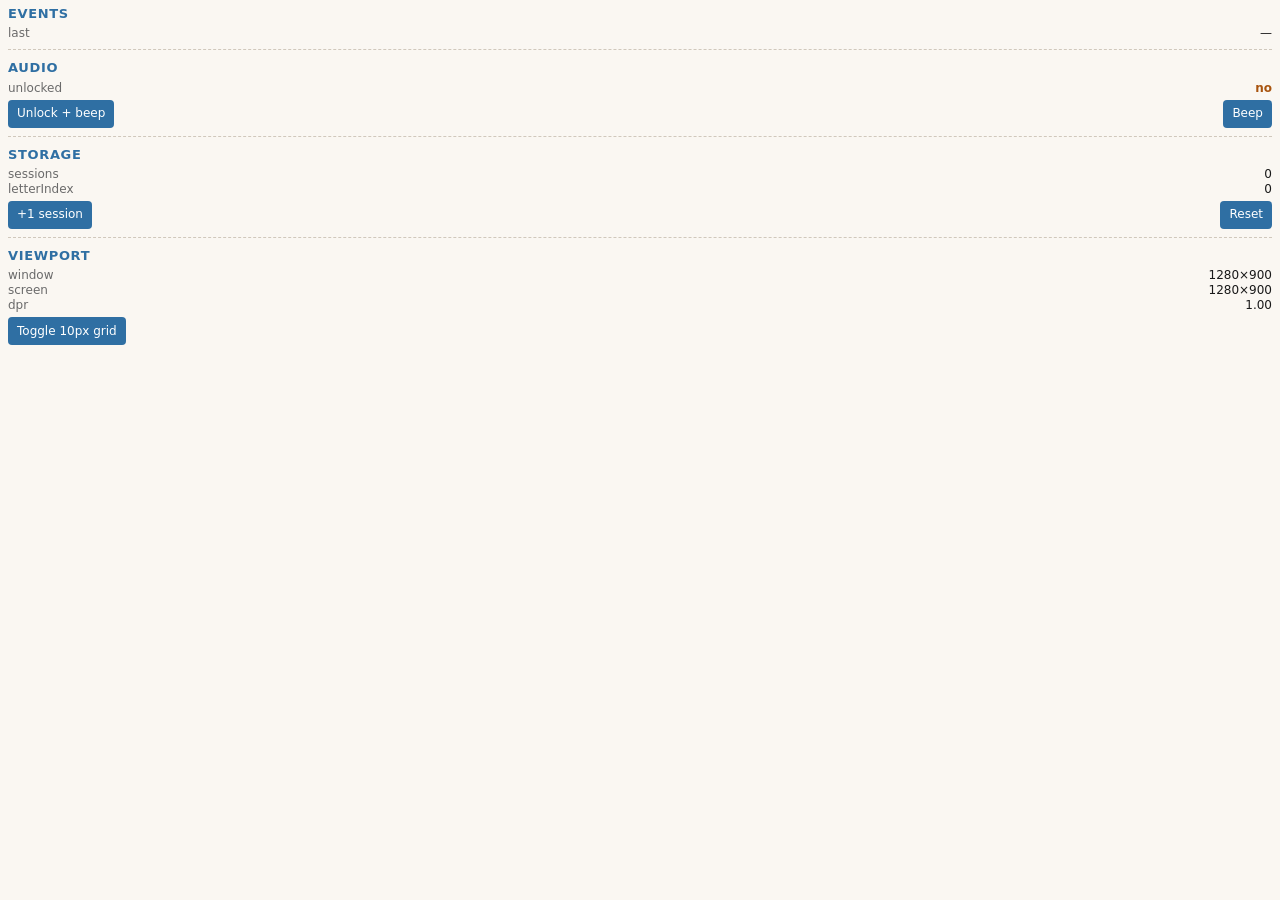
==== public/index.html @ 5320833e "Fix body-level preventDefault breaking buttons; size to actual viewport On-device testing found two " ====
<!DOCTYPE html>
<html lang="en">
<head>
  <meta charset="UTF-8">
  <meta name="viewport" content="width=240, initial-scale=1.0, user-scalable=no">
  <title>r1-phonics — M1 diagnostic</title>
  <link rel="stylesheet" href="styles.css">
</head>
<body>
  <div id="page">
    <section class="panel" id="panel-events">
      <h2>Events</h2>
      <div class="row"><span class="muted">last</span> <span id="last-event">—</span></div>
      <ol id="event-log" aria-live="polite"></ol>
    </section>

    <section class="panel" id="panel-audio">
      <h2>Audio</h2>
      <div class="row"><span class="muted">unlocked</span> <span id="audio-state" class="warn">no</span></div>
      <div class="row" style="margin-top:4px">
        <button id="btn-unlock">Unlock + beep</button>
        <button id="btn-beep">Beep</button>
      </div>
    </section>

    <section class="panel" id="panel-storage">
      <h2>Storage</h2>
      <div class="row"><span class="muted">sessions</span> <span id="session-count">?</span></div>
      <div class="row"><span class="muted">letterIndex</span> <span id="letter-index">?</span></div>
      <div class="row" style="margin-top:4px">
        <button id="btn-bump">+1 session</button>
        <button id="btn-reset">Reset</button>
      </div>
    </section>

    <section class="panel" id="panel-viewport">
      <h2>Viewport</h2>
      <div class="row"><span class="muted">window</span> <span id="viewport-size">?</span></div>
      <div class="row"><span class="muted">screen</span> <span id="screen-size">?</span></div>
      <div class="row"><span class="muted">dpr</span> <span id="dpr">?</span></div>
      <div class="row" style="margin-top:4px">
        <button id="btn-grid">Toggle 10px grid</button>
      </div>
    </section>
  </div>

  <div id="grid-overlay"></div>
  <div id="viewport-label"></div>

  <script src="src/storage.js"></script>
  <script src="src/hardware.js"></script>
  <script src="src/audio.js"></script>
  <script>
    (function () {
      'use strict';
      const { hardware, audio, storage } = window.R1Phonics;

      // --- Events panel ---
      const lastEventEl = document.getElementById('last-event');
      const logEl = document.getElementById('event-log');
      const logEvent = (name) => {
        lastEventEl.textContent = name;
        const ts = new Date().toISOString().slice(11, 19);
        const li = document.createElement('li');
        li.textContent = `${ts} ${name}`;
        logEl.insertBefore(li, logEl.firstChild);
        while (logEl.children.length > 6) logEl.removeChild(logEl.lastChild);
      };
      hardware.EVENTS.forEach((e) => hardware.on(e, () => logEvent(e)));
      hardware.observeTaps(() => logEvent('tap'));

      // --- Scroll wheel scrolls the diagnostic page ---
      const page = document.getElementById('page');
      hardware.on('scrollUp', () => page.scrollBy({ top: -40, behavior: 'smooth' }));
      hardware.on('scrollDown', () => page.scrollBy({ top: 40, behavior: 'smooth' }));

      // --- Audio panel ---
      const audioStateEl = document.getElementById('audio-state');
      const refreshAudioState = () => {
        if (audio.isUnlocked()) { audioStateEl.textContent = 'YES'; audioStateEl.className = 'ok'; }
        else { audioStateEl.textContent = 'no'; audioStateEl.className = 'warn'; }
      };
      refreshAudioState();

      let beepCtx = null;
      const beep = async () => {
        const Ctx = window.AudioContext || window.webkitAudioContext;
        if (!Ctx) return;
        beepCtx = beepCtx || new Ctx();
        if (beepCtx.state === 'suspended') await beepCtx.resume();
        const osc = beepCtx.createOscillator();
        const gain = beepCtx.createGain();
        osc.type = 'sine';
        osc.frequency.value = 523.25; // C5
        gain.gain.setValueAtTime(0.0001, beepCtx.currentTime);
        gain.gain.exponentialRampToValueAtTime(0.15, beepCtx.currentTime + 0.02);
        gain.gain.exponentialRampToValueAtTime(0.0001, beepCtx.currentTime + 0.25);
        osc.connect(gain); gain.connect(beepCtx.destination);
        osc.start(); osc.stop(beepCtx.currentTime + 0.3);
      };

      document.getElementById('btn-unlock').addEventListener('click', async () => {
        await audio.unlock();
        refreshAudioState();
        await beep();
      });
      document.getElementById('btn-beep').addEventListener('click', () => {
        if (!audio.isUnlocked()) {
          logEvent('beep blocked — unlock first');
          return;
        }
        beep();
      });

      // --- Storage panel ---
      const sessionEl = document.getElementById('session-count');
      const letterEl = document.getElementById('letter-index');
      const refreshStorage = async () => {
        const s = await storage.load();
        sessionEl.textContent = s.sessionCount;
        letterEl.textContent = s.letterIndex;
      };
      document.getElementById('btn-bump').addEventListener('click', async () => {
        const s = await storage.load();
        s.sessionCount += 1;
        s.lastSessionISO = new Date().toISOString();
        await storage.save(s);
        await refreshStorage();
      });
      document.getElementById('btn-reset').addEventListener('click', async () => {
        await storage.reset();
        await refreshStorage();
      });
      refreshStorage();

      // --- Viewport panel ---
      const vpSizeEl = document.getElementById('viewport-size');
      const scSizeEl = document.getElementById('screen-size');
      const dprEl = document.getElementById('dpr');
      const vpLabel = document.getElementById('viewport-label');
      const refreshViewport = () => {
        vpSizeEl.textContent = `${window.innerWidth}×${window.innerHeight}`;
        scSizeEl.textContent = `${screen.width}×${screen.height}`;
        dprEl.textContent = window.devicePixelRatio.toFixed(2);
        vpLabel.textContent = `${window.innerWidth}×${window.innerHeight} @${window.devicePixelRatio.toFixed(2)}x`;
      };
      window.addEventListener('resize', refreshViewport);
      refreshViewport();

      const gridEl = document.getElementById('grid-overlay');
      document.getElementById('btn-grid').addEventListener('click', () => {
        gridEl.classList.toggle('on');
      });
    })();
  </script>
</body>
</html>
---- public/styles.css ----
:root {
  --bg: #faf7f2;
  --fg: #1a1a1a;
  --muted: #6a6a6a;
  --accent: #2f6fa3;
  --ok: #2d7a3d;
  --warn: #a8540f;
}

* { box-sizing: border-box; margin: 0; padding: 0; }

html, body {
  width: 100vw;
  height: 100vh;
  overflow: hidden;
  background: var(--bg);
  color: var(--fg);
  font-family: -apple-system, system-ui, sans-serif;
  font-size: 14px;
  line-height: 1.25;
  user-select: none;
  -webkit-user-select: none;
  -webkit-touch-callout: none;
  touch-action: manipulation;
}

#page {
  width: 100vw;
  height: 100vh;
  overflow-y: auto;
  overflow-x: hidden;
  padding: 6px 8px 14px;
  scrollbar-width: none;
}
#page::-webkit-scrollbar { display: none; }

.panel {
  margin-bottom: 10px;
  padding-bottom: 8px;
  border-bottom: 1px dashed #d0c8bc;
}
.panel:last-child { border-bottom: none; }

h2 {
  font-size: 13px;
  font-weight: 700;
  color: var(--accent);
  margin-bottom: 4px;
  text-transform: uppercase;
  letter-spacing: 0.05em;
}

.row { display: flex; justify-content: space-between; align-items: baseline; font-size: 12px; }
.muted { color: var(--muted); }
.ok { color: var(--ok); font-weight: 600; }
.warn { color: var(--warn); font-weight: 600; }

button {
  font: inherit;
  background: var(--accent);
  color: white;
  border: none;
  border-radius: 4px;
  padding: 5px 9px;
  font-size: 12px;
  cursor: pointer;
  min-height: 28px;
}
button:active { opacity: 0.7; }

#event-log {
  font-family: ui-monospace, Menlo, monospace;
  font-size: 10px;
  color: var(--muted);
  max-height: 72px;
  overflow: hidden;
}
#event-log li { padding: 1px 0; }

#grid-overlay {
  position: fixed;
  inset: 0;
  z-index: 9999;
  pointer-events: none;
  display: none;
  background-image:
    linear-gradient(to right, rgba(220, 30, 30, 0.45) 1px, transparent 1px),
    linear-gradient(to bottom, rgba(220, 30, 30, 0.45) 1px, transparent 1px);
  background-size: 10px 10px;
}
#grid-overlay.on { display: block; }

#viewport-label {
  position: fixed;
  top: 2px;
  right: 4px;
  z-index: 10000;
  font-family: ui-monospace, Menlo, monospace;
  font-size: 10px;
  background: rgba(0, 0, 0, 0.6);
  color: white;
  padding: 1px 4px;
  border-radius: 3px;
  display: none;
}
#grid-overlay.on + #viewport-label { display: block; }
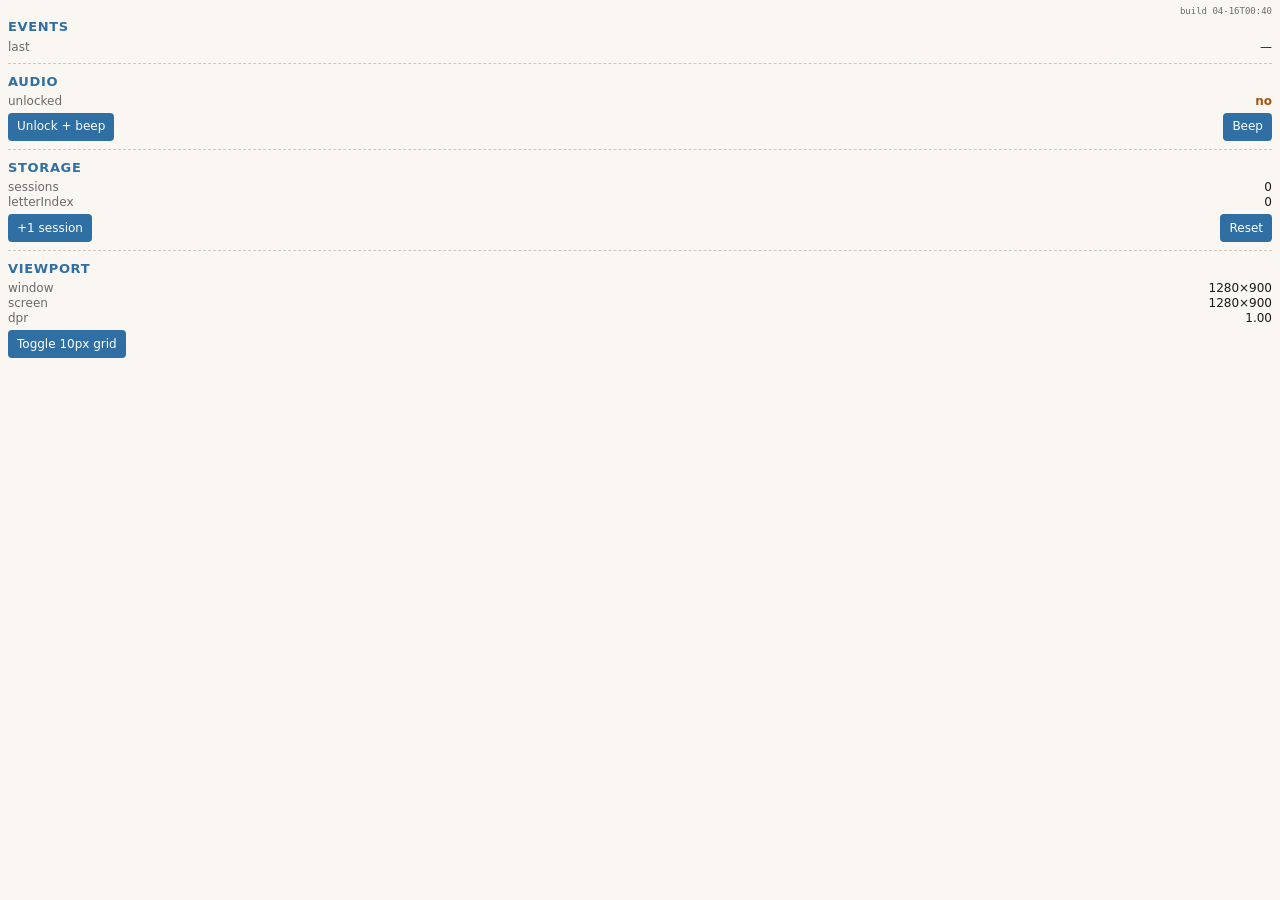
==== commit 93afa614: "Remove body-level tap observer; add build id + per-click event logging Android WebView suppresses sy" ====
--- a/public/index.html
+++ b/public/index.html
@@ -8,6 +8,7 @@
 </head>
 <body>
   <div id="page">
+    <div id="build-id"></div>
     <section class="panel" id="panel-events">
       <h2>Events</h2>
       <div class="row"><span class="muted">last</span> <span id="last-event">—</span></div>
@@ -67,7 +68,6 @@
         while (logEl.children.length > 6) logEl.removeChild(logEl.lastChild);
       };
       hardware.EVENTS.forEach((e) => hardware.on(e, () => logEvent(e)));
-      hardware.observeTaps(() => logEvent('tap'));
 
       // --- Scroll wheel scrolls the diagnostic page ---
       const page = document.getElementById('page');
@@ -100,11 +100,13 @@
       };
 
       document.getElementById('btn-unlock').addEventListener('click', async () => {
+        logEvent('btn-unlock click');
         await audio.unlock();
         refreshAudioState();
         await beep();
       });
       document.getElementById('btn-beep').addEventListener('click', () => {
+        logEvent('btn-beep click');
         if (!audio.isUnlocked()) {
           logEvent('beep blocked — unlock first');
           return;
@@ -121,6 +123,7 @@
         letterEl.textContent = s.letterIndex;
       };
       document.getElementById('btn-bump').addEventListener('click', async () => {
+        logEvent('btn-bump click');
         const s = await storage.load();
         s.sessionCount += 1;
         s.lastSessionISO = new Date().toISOString();
@@ -128,6 +131,7 @@
         await refreshStorage();
       });
       document.getElementById('btn-reset').addEventListener('click', async () => {
+        logEvent('btn-reset click');
         await storage.reset();
         await refreshStorage();
       });
@@ -149,8 +153,12 @@
 
       const gridEl = document.getElementById('grid-overlay');
       document.getElementById('btn-grid').addEventListener('click', () => {
+        logEvent('btn-grid click');
         gridEl.classList.toggle('on');
       });
+
+      // --- Build ID ---
+      document.getElementById('build-id').textContent = 'build ' + new Date('2026-04-16T00:40:00Z').toISOString().slice(5, 16);
     })();
   </script>
 </body>
--- a/public/styles.css
+++ b/public/styles.css
@@ -77,6 +77,14 @@
 }
 #event-log li { padding: 1px 0; }
 
+#build-id {
+  font-family: ui-monospace, Menlo, monospace;
+  font-size: 9px;
+  color: var(--muted);
+  text-align: right;
+  margin-bottom: 2px;
+}
+
 #grid-overlay {
   position: fixed;
   inset: 0;
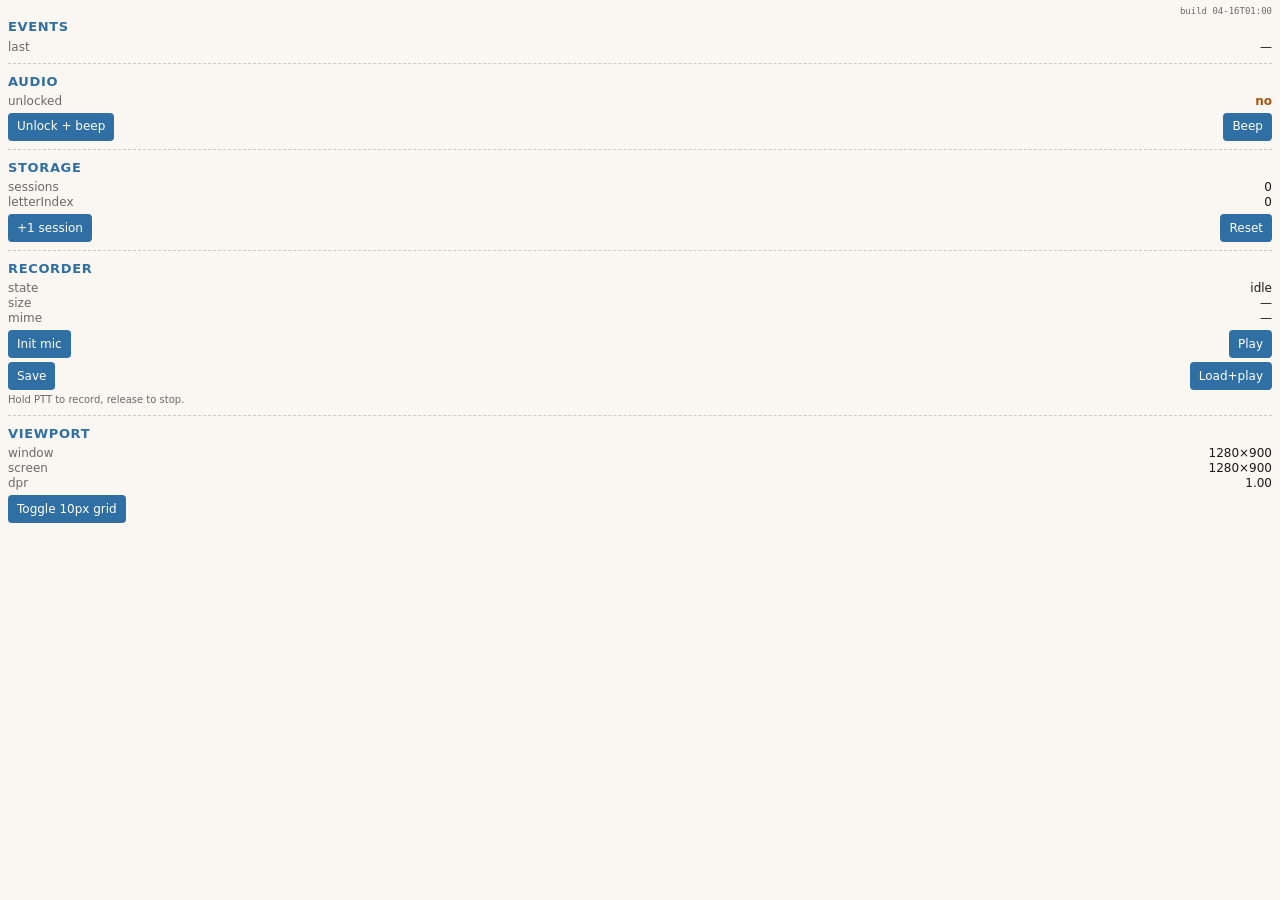
==== commit b993f662: "M2a: on-device recording probe + blob storage wrapper Pivot from pre-record-on-phone + ffmpeg pipeli" ====
--- a/public/index.html
+++ b/public/index.html
@@ -34,6 +34,22 @@
       </div>
     </section>
 
+    <section class="panel" id="panel-recorder">
+      <h2>Recorder</h2>
+      <div class="row"><span class="muted">state</span> <span id="rec-state">idle</span></div>
+      <div class="row"><span class="muted">size</span> <span id="rec-size">—</span></div>
+      <div class="row"><span class="muted">mime</span> <span id="rec-mime">—</span></div>
+      <div class="row" style="margin-top:4px">
+        <button id="btn-rec-init">Init mic</button>
+        <button id="btn-rec-play">Play</button>
+      </div>
+      <div class="row" style="margin-top:4px">
+        <button id="btn-rec-save">Save</button>
+        <button id="btn-rec-load">Load+play</button>
+      </div>
+      <div class="muted" style="font-size:10px;margin-top:4px">Hold PTT to record, release to stop.</div>
+    </section>
+
     <section class="panel" id="panel-viewport">
       <h2>Viewport</h2>
       <div class="row"><span class="muted">window</span> <span id="viewport-size">?</span></div>
@@ -51,10 +67,11 @@
   <script src="src/storage.js"></script>
   <script src="src/hardware.js"></script>
   <script src="src/audio.js"></script>
+  <script src="src/recorder.js"></script>
   <script>
     (function () {
       'use strict';
-      const { hardware, audio, storage } = window.R1Phonics;
+      const { hardware, audio, storage, recorder } = window.R1Phonics;
 
       // --- Events panel ---
       const lastEventEl = document.getElementById('last-event');
@@ -157,8 +174,89 @@
         gridEl.classList.toggle('on');
       });
 
+      // --- Recorder panel ---
+      const recStateEl = document.getElementById('rec-state');
+      const recSizeEl = document.getElementById('rec-size');
+      const recMimeEl = document.getElementById('rec-mime');
+      let lastBlob = null;
+      let lastUrl = null;
+
+      const setRecState = (txt, cls) => {
+        recStateEl.textContent = txt;
+        recStateEl.className = cls || '';
+      };
+
+      document.getElementById('btn-rec-init').addEventListener('click', async () => {
+        logEvent('btn-rec-init click');
+        try {
+          await recorder.init();
+          setRecState('ready', 'ok');
+        } catch (e) {
+          setRecState('init failed', 'warn');
+          logEvent('mic init error: ' + e.message);
+        }
+      });
+
+      hardware.on('longPressStart', async () => {
+        if (recorder.isRecording()) return;
+        try {
+          await recorder.start();
+          setRecState('RECORDING', 'warn');
+        } catch (e) {
+          setRecState('start failed', 'warn');
+          logEvent('rec start error: ' + e.message);
+        }
+      });
+      hardware.on('longPressEnd', async () => {
+        if (!recorder.isRecording()) return;
+        try {
+          const blob = await recorder.stop();
+          lastBlob = blob;
+          if (lastUrl) URL.revokeObjectURL(lastUrl);
+          lastUrl = URL.createObjectURL(blob);
+          recSizeEl.textContent = (blob.size / 1024).toFixed(1) + ' KB';
+          recMimeEl.textContent = blob.type || '(none)';
+          setRecState('recorded', 'ok');
+        } catch (e) {
+          setRecState('stop failed', 'warn');
+          logEvent('rec stop error: ' + e.message);
+        }
+      });
+
+      document.getElementById('btn-rec-play').addEventListener('click', () => {
+        logEvent('btn-rec-play click');
+        if (!lastUrl) { logEvent('no recording yet'); return; }
+        new Audio(lastUrl).play().catch((e) => logEvent('play failed: ' + e.message));
+      });
+
+      document.getElementById('btn-rec-save').addEventListener('click', async () => {
+        logEvent('btn-rec-save click');
+        if (!lastBlob) { logEvent('no recording to save'); return; }
+        try {
+          const { storedBytes, mime } = await storage.saveClip('probe', lastBlob);
+          logEvent(`saved ${(storedBytes / 1024).toFixed(1)}KB ${mime}`);
+        } catch (e) {
+          logEvent('save failed: ' + e.message);
+        }
+      });
+
+      document.getElementById('btn-rec-load').addEventListener('click', async () => {
+        logEvent('btn-rec-load click');
+        try {
+          const blob = await storage.loadClip('probe');
+          if (!blob) { logEvent('no saved clip'); return; }
+          recSizeEl.textContent = (blob.size / 1024).toFixed(1) + ' KB (loaded)';
+          recMimeEl.textContent = blob.type || '(none)';
+          const url = URL.createObjectURL(blob);
+          new Audio(url).play().catch((e) => logEvent('load play failed: ' + e.message));
+          setTimeout(() => URL.revokeObjectURL(url), 10_000);
+        } catch (e) {
+          logEvent('load failed: ' + e.message);
+        }
+      });
+
       // --- Build ID ---
-      document.getElementById('build-id').textContent = 'build ' + new Date('2026-04-16T00:40:00Z').toISOString().slice(5, 16);
+      document.getElementById('build-id').textContent = 'build ' + new Date('2026-04-16T01:00:00Z').toISOString().slice(5, 16);
     })();
   </script>
 </body>
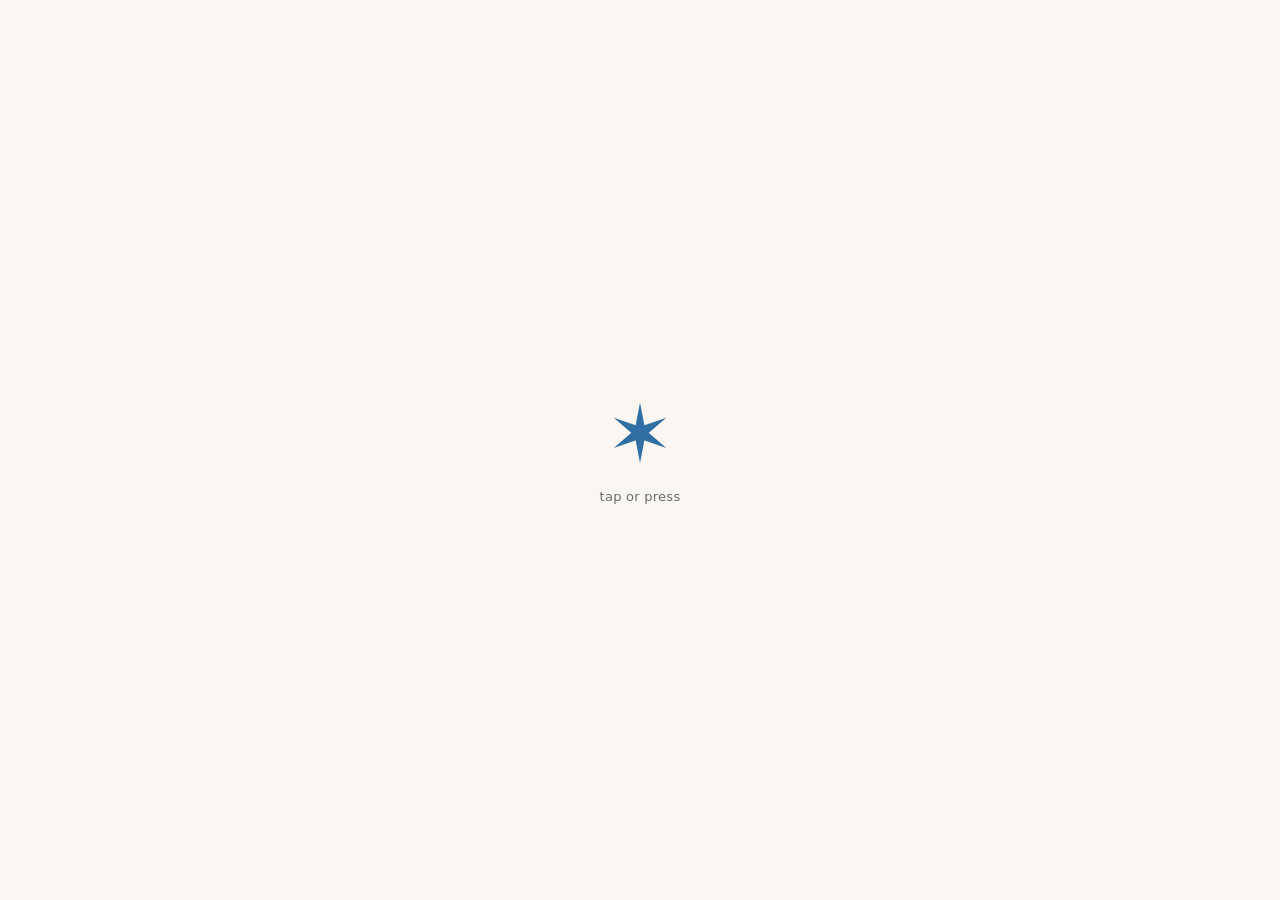
==== commit b696548f: "M3: four-scene ritual loop with TTS placeholder audio Scene router (main.js) wires together opening " ====
--- a/public/index.html
+++ b/public/index.html
@@ -3,261 +3,21 @@
 <head>
   <meta charset="UTF-8">
   <meta name="viewport" content="width=240, initial-scale=1.0, user-scalable=no">
-  <title>r1-phonics — M1 diagnostic</title>
+  <title>r1-phonics</title>
   <link rel="stylesheet" href="styles.css">
 </head>
 <body>
-  <div id="page">
-    <div id="build-id"></div>
-    <section class="panel" id="panel-events">
-      <h2>Events</h2>
-      <div class="row"><span class="muted">last</span> <span id="last-event">—</span></div>
-      <ol id="event-log" aria-live="polite"></ol>
-    </section>
-
-    <section class="panel" id="panel-audio">
-      <h2>Audio</h2>
-      <div class="row"><span class="muted">unlocked</span> <span id="audio-state" class="warn">no</span></div>
-      <div class="row" style="margin-top:4px">
-        <button id="btn-unlock">Unlock + beep</button>
-        <button id="btn-beep">Beep</button>
-      </div>
-    </section>
-
-    <section class="panel" id="panel-storage">
-      <h2>Storage</h2>
-      <div class="row"><span class="muted">sessions</span> <span id="session-count">?</span></div>
-      <div class="row"><span class="muted">letterIndex</span> <span id="letter-index">?</span></div>
-      <div class="row" style="margin-top:4px">
-        <button id="btn-bump">+1 session</button>
-        <button id="btn-reset">Reset</button>
-      </div>
-    </section>
-
-    <section class="panel" id="panel-recorder">
-      <h2>Recorder</h2>
-      <div class="row"><span class="muted">state</span> <span id="rec-state">idle</span></div>
-      <div class="row"><span class="muted">size</span> <span id="rec-size">—</span></div>
-      <div class="row"><span class="muted">mime</span> <span id="rec-mime">—</span></div>
-      <div class="row" style="margin-top:4px">
-        <button id="btn-rec-init">Init mic</button>
-        <button id="btn-rec-play">Play</button>
-      </div>
-      <div class="row" style="margin-top:4px">
-        <button id="btn-rec-save">Save</button>
-        <button id="btn-rec-load">Load+play</button>
-      </div>
-      <div class="muted" style="font-size:10px;margin-top:4px">Hold PTT to record, release to stop.</div>
-    </section>
-
-    <section class="panel" id="panel-viewport">
-      <h2>Viewport</h2>
-      <div class="row"><span class="muted">window</span> <span id="viewport-size">?</span></div>
-      <div class="row"><span class="muted">screen</span> <span id="screen-size">?</span></div>
-      <div class="row"><span class="muted">dpr</span> <span id="dpr">?</span></div>
-      <div class="row" style="margin-top:4px">
-        <button id="btn-grid">Toggle 10px grid</button>
-      </div>
-    </section>
-  </div>
-
-  <div id="grid-overlay"></div>
-  <div id="viewport-label"></div>
+  <div id="scene"></div>
 
   <script src="src/storage.js"></script>
   <script src="src/hardware.js"></script>
   <script src="src/audio.js"></script>
   <script src="src/recorder.js"></script>
-  <script>
-    (function () {
-      'use strict';
-      const { hardware, audio, storage, recorder } = window.R1Phonics;
-
-      // --- Events panel ---
-      const lastEventEl = document.getElementById('last-event');
-      const logEl = document.getElementById('event-log');
-      const logEvent = (name) => {
-        lastEventEl.textContent = name;
-        const ts = new Date().toISOString().slice(11, 19);
-        const li = document.createElement('li');
-        li.textContent = `${ts} ${name}`;
-        logEl.insertBefore(li, logEl.firstChild);
-        while (logEl.children.length > 6) logEl.removeChild(logEl.lastChild);
-      };
-      hardware.EVENTS.forEach((e) => hardware.on(e, () => logEvent(e)));
-
-      // --- Scroll wheel scrolls the diagnostic page ---
-      const page = document.getElementById('page');
-      hardware.on('scrollUp', () => page.scrollBy({ top: -40, behavior: 'smooth' }));
-      hardware.on('scrollDown', () => page.scrollBy({ top: 40, behavior: 'smooth' }));
-
-      // --- Audio panel ---
-      const audioStateEl = document.getElementById('audio-state');
-      const refreshAudioState = () => {
-        if (audio.isUnlocked()) { audioStateEl.textContent = 'YES'; audioStateEl.className = 'ok'; }
-        else { audioStateEl.textContent = 'no'; audioStateEl.className = 'warn'; }
-      };
-      refreshAudioState();
-
-      let beepCtx = null;
-      const beep = async () => {
-        const Ctx = window.AudioContext || window.webkitAudioContext;
-        if (!Ctx) return;
-        beepCtx = beepCtx || new Ctx();
-        if (beepCtx.state === 'suspended') await beepCtx.resume();
-        const osc = beepCtx.createOscillator();
-        const gain = beepCtx.createGain();
-        osc.type = 'sine';
-        osc.frequency.value = 523.25; // C5
-        gain.gain.setValueAtTime(0.0001, beepCtx.currentTime);
-        gain.gain.exponentialRampToValueAtTime(0.15, beepCtx.currentTime + 0.02);
-        gain.gain.exponentialRampToValueAtTime(0.0001, beepCtx.currentTime + 0.25);
-        osc.connect(gain); gain.connect(beepCtx.destination);
-        osc.start(); osc.stop(beepCtx.currentTime + 0.3);
-      };
-
-      document.getElementById('btn-unlock').addEventListener('click', async () => {
-        logEvent('btn-unlock click');
-        await audio.unlock();
-        refreshAudioState();
-        await beep();
-      });
-      document.getElementById('btn-beep').addEventListener('click', () => {
-        logEvent('btn-beep click');
-        if (!audio.isUnlocked()) {
-          logEvent('beep blocked — unlock first');
-          return;
-        }
-        beep();
-      });
-
-      // --- Storage panel ---
-      const sessionEl = document.getElementById('session-count');
-      const letterEl = document.getElementById('letter-index');
-      const refreshStorage = async () => {
-        const s = await storage.load();
-        sessionEl.textContent = s.sessionCount;
-        letterEl.textContent = s.letterIndex;
-      };
-      document.getElementById('btn-bump').addEventListener('click', async () => {
-        logEvent('btn-bump click');
-        const s = await storage.load();
-        s.sessionCount += 1;
-        s.lastSessionISO = new Date().toISOString();
-        await storage.save(s);
-        await refreshStorage();
-      });
-      document.getElementById('btn-reset').addEventListener('click', async () => {
-        logEvent('btn-reset click');
-        await storage.reset();
-        await refreshStorage();
-      });
-      refreshStorage();
-
-      // --- Viewport panel ---
-      const vpSizeEl = document.getElementById('viewport-size');
-      const scSizeEl = document.getElementById('screen-size');
-      const dprEl = document.getElementById('dpr');
-      const vpLabel = document.getElementById('viewport-label');
-      const refreshViewport = () => {
-        vpSizeEl.textContent = `${window.innerWidth}×${window.innerHeight}`;
-        scSizeEl.textContent = `${screen.width}×${screen.height}`;
-        dprEl.textContent = window.devicePixelRatio.toFixed(2);
-        vpLabel.textContent = `${window.innerWidth}×${window.innerHeight} @${window.devicePixelRatio.toFixed(2)}x`;
-      };
-      window.addEventListener('resize', refreshViewport);
-      refreshViewport();
-
-      const gridEl = document.getElementById('grid-overlay');
-      document.getElementById('btn-grid').addEventListener('click', () => {
-        logEvent('btn-grid click');
-        gridEl.classList.toggle('on');
-      });
-
-      // --- Recorder panel ---
-      const recStateEl = document.getElementById('rec-state');
-      const recSizeEl = document.getElementById('rec-size');
-      const recMimeEl = document.getElementById('rec-mime');
-      let lastBlob = null;
-      let lastUrl = null;
-
-      const setRecState = (txt, cls) => {
-        recStateEl.textContent = txt;
-        recStateEl.className = cls || '';
-      };
-
-      document.getElementById('btn-rec-init').addEventListener('click', async () => {
-        logEvent('btn-rec-init click');
-        try {
-          await recorder.init();
-          setRecState('ready', 'ok');
-        } catch (e) {
-          setRecState('init failed', 'warn');
-          logEvent('mic init error: ' + e.message);
-        }
-      });
-
-      hardware.on('longPressStart', async () => {
-        if (recorder.isRecording()) return;
-        try {
-          await recorder.start();
-          setRecState('RECORDING', 'warn');
-        } catch (e) {
-          setRecState('start failed', 'warn');
-          logEvent('rec start error: ' + e.message);
-        }
-      });
-      hardware.on('longPressEnd', async () => {
-        if (!recorder.isRecording()) return;
-        try {
-          const blob = await recorder.stop();
-          lastBlob = blob;
-          if (lastUrl) URL.revokeObjectURL(lastUrl);
-          lastUrl = URL.createObjectURL(blob);
-          recSizeEl.textContent = (blob.size / 1024).toFixed(1) + ' KB';
-          recMimeEl.textContent = blob.type || '(none)';
-          setRecState('recorded', 'ok');
-        } catch (e) {
-          setRecState('stop failed', 'warn');
-          logEvent('rec stop error: ' + e.message);
-        }
-      });
-
-      document.getElementById('btn-rec-play').addEventListener('click', () => {
-        logEvent('btn-rec-play click');
-        if (!lastUrl) { logEvent('no recording yet'); return; }
-        new Audio(lastUrl).play().catch((e) => logEvent('play failed: ' + e.message));
-      });
-
-      document.getElementById('btn-rec-save').addEventListener('click', async () => {
-        logEvent('btn-rec-save click');
-        if (!lastBlob) { logEvent('no recording to save'); return; }
-        try {
-          const { storedBytes, mime } = await storage.saveClip('probe', lastBlob);
-          logEvent(`saved ${(storedBytes / 1024).toFixed(1)}KB ${mime}`);
-        } catch (e) {
-          logEvent('save failed: ' + e.message);
-        }
-      });
-
-      document.getElementById('btn-rec-load').addEventListener('click', async () => {
-        logEvent('btn-rec-load click');
-        try {
-          const blob = await storage.loadClip('probe');
-          if (!blob) { logEvent('no saved clip'); return; }
-          recSizeEl.textContent = (blob.size / 1024).toFixed(1) + ' KB (loaded)';
-          recMimeEl.textContent = blob.type || '(none)';
-          const url = URL.createObjectURL(blob);
-          new Audio(url).play().catch((e) => logEvent('load play failed: ' + e.message));
-          setTimeout(() => URL.revokeObjectURL(url), 10_000);
-        } catch (e) {
-          logEvent('load failed: ' + e.message);
-        }
-      });
-
-      // --- Build ID ---
-      document.getElementById('build-id').textContent = 'build ' + new Date('2026-04-16T01:00:00Z').toISOString().slice(5, 16);
-    })();
-  </script>
+  <script src="src/sequence.js"></script>
+  <script src="src/scenes/opening.js"></script>
+  <script src="src/scenes/introduce.js"></script>
+  <script src="src/scenes/discriminate.js"></script>
+  <script src="src/scenes/closing.js"></script>
+  <script src="src/main.js"></script>
 </body>
 </html>
--- a/public/styles.css
+++ b/public/styles.css
@@ -3,8 +3,7 @@
   --fg: #1a1a1a;
   --muted: #6a6a6a;
   --accent: #2f6fa3;
-  --ok: #2d7a3d;
-  --warn: #a8540f;
+  --warm: #b2523a;
 }
 
 * { box-sizing: border-box; margin: 0; padding: 0; }
@@ -24,91 +23,88 @@
   touch-action: manipulation;
 }
 
-#page {
+#scene {
   width: 100vw;
   height: 100vh;
-  overflow-y: auto;
-  overflow-x: hidden;
-  padding: 6px 8px 14px;
-  scrollbar-width: none;
-}
-#page::-webkit-scrollbar { display: none; }
-
-.panel {
-  margin-bottom: 10px;
-  padding-bottom: 8px;
-  border-bottom: 1px dashed #d0c8bc;
-}
-.panel:last-child { border-bottom: none; }
-
-h2 {
-  font-size: 13px;
-  font-weight: 700;
-  color: var(--accent);
-  margin-bottom: 4px;
-  text-transform: uppercase;
-  letter-spacing: 0.05em;
+  display: flex;
+  align-items: center;
+  justify-content: center;
 }
 
-.row { display: flex; justify-content: space-between; align-items: baseline; font-size: 12px; }
-.muted { color: var(--muted); }
-.ok { color: var(--ok); font-weight: 600; }
-.warn { color: var(--warn); font-weight: 600; }
-
-button {
-  font: inherit;
-  background: var(--accent);
-  color: white;
-  border: none;
-  border-radius: 4px;
-  padding: 5px 9px;
-  font-size: 12px;
-  cursor: pointer;
-  min-height: 28px;
+/* ----- Opening ----- */
+.opening {
+  display: flex;
+  flex-direction: column;
+  align-items: center;
+  gap: 14px;
 }
-button:active { opacity: 0.7; }
-
-#event-log {
-  font-family: ui-monospace, Menlo, monospace;
-  font-size: 10px;
+.opening-glyph {
+  font-size: 80px;
+  color: var(--accent);
+  line-height: 1;
+}
+.opening-hint {
   color: var(--muted);
-  max-height: 72px;
-  overflow: hidden;
-}
-#event-log li { padding: 1px 0; }
-
-#build-id {
-  font-family: ui-monospace, Menlo, monospace;
-  font-size: 9px;
-  color: var(--muted);
-  text-align: right;
-  margin-bottom: 2px;
+  font-size: 13px;
+  letter-spacing: 0.02em;
 }
 
-#grid-overlay {
-  position: fixed;
-  inset: 0;
-  z-index: 9999;
-  pointer-events: none;
-  display: none;
-  background-image:
-    linear-gradient(to right, rgba(220, 30, 30, 0.45) 1px, transparent 1px),
-    linear-gradient(to bottom, rgba(220, 30, 30, 0.45) 1px, transparent 1px);
-  background-size: 10px 10px;
+/* ----- Introduce ----- */
+.introduce {
+  display: flex;
+  align-items: center;
+  justify-content: center;
+  width: 100%;
+  height: 100%;
 }
-#grid-overlay.on { display: block; }
+.letter-big {
+  font-family: -apple-system, "SF Pro Display", system-ui, sans-serif;
+  font-weight: 700;
+  font-size: 180px;
+  line-height: 1;
+  color: var(--fg);
+  text-align: center;
+}
 
-#viewport-label {
-  position: fixed;
-  top: 2px;
-  right: 4px;
-  z-index: 10000;
-  font-family: ui-monospace, Menlo, monospace;
-  font-size: 10px;
-  background: rgba(0, 0, 0, 0.6);
-  color: white;
-  padding: 1px 4px;
-  border-radius: 3px;
-  display: none;
+/* ----- Discriminate ----- */
+.discriminate {
+  width: 100%;
+  height: 100%;
+  display: flex;
+  align-items: center;
+  justify-content: center;
 }
-#grid-overlay.on + #viewport-label { display: block; }
+.pair {
+  display: flex;
+  gap: 28px;
+  align-items: center;
+}
+.choice {
+  width: 96px;
+  height: 128px;
+  font-family: inherit;
+  font-weight: 700;
+  font-size: 96px;
+  line-height: 1;
+  color: var(--fg);
+  background: transparent;
+  border: 2px solid transparent;
+  border-radius: 12px;
+  cursor: pointer;
+}
+.choice:active {
+  border-color: var(--accent);
+  background: rgba(47, 111, 163, 0.08);
+}
+
+/* ----- Closing ----- */
+.closing {
+  display: flex;
+  align-items: center;
+  justify-content: center;
+}
+.closing-glyph {
+  font-size: 96px;
+  color: var(--warm);
+  line-height: 1;
+}
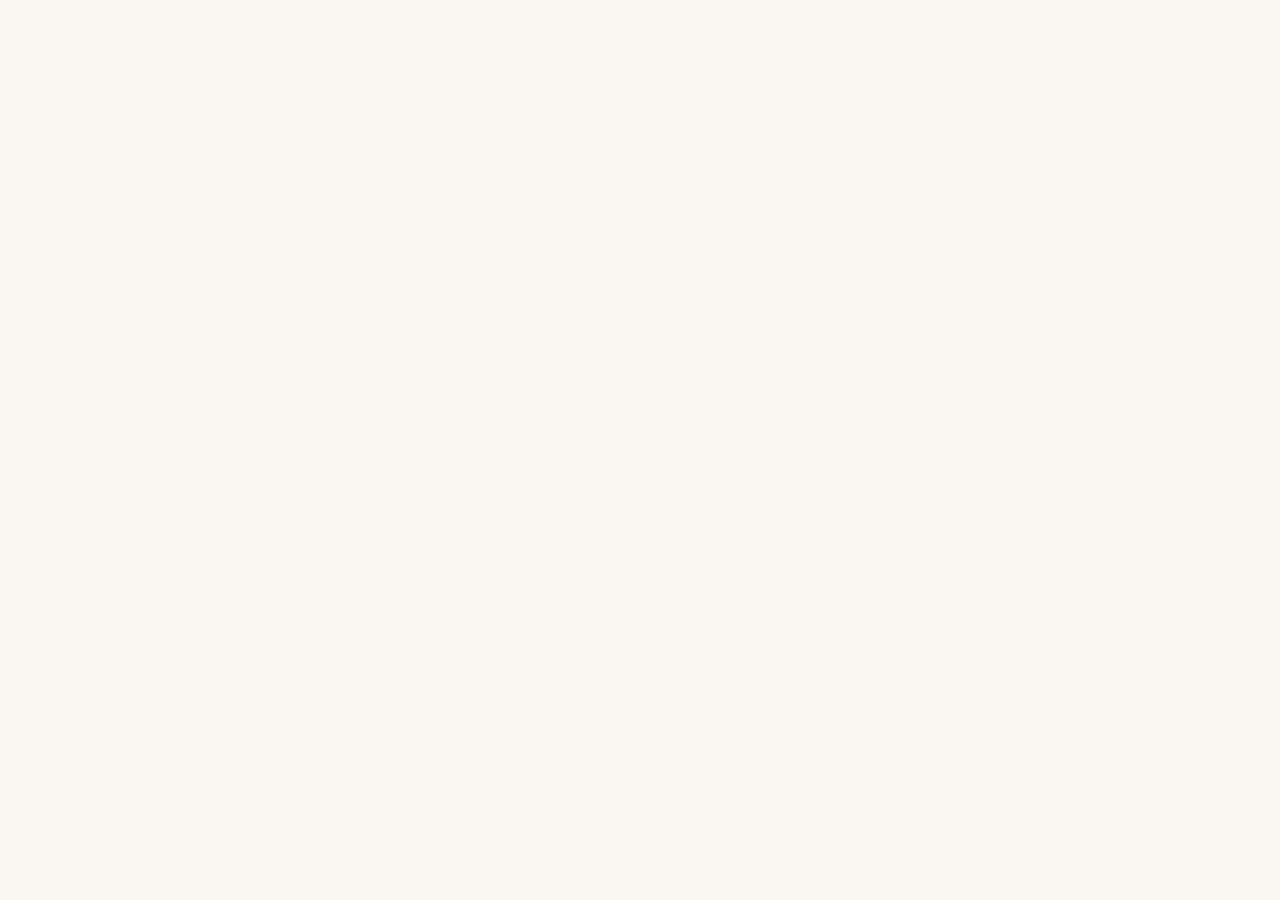
==== commit d85bc3af: "M2d+M2e: audio processing pipeline + setup wizard scene New modules: - audio-processing.js: offline " ====
--- a/public/index.html
+++ b/public/index.html
@@ -12,8 +12,10 @@
   <script src="src/storage.js"></script>
   <script src="src/hardware.js"></script>
   <script src="src/audio.js"></script>
+  <script src="src/audio-processing.js"></script>
   <script src="src/recorder.js"></script>
   <script src="src/sequence.js"></script>
+  <script src="src/scenes/setup.js"></script>
   <script src="src/scenes/opening.js"></script>
   <script src="src/scenes/introduce.js"></script>
   <script src="src/scenes/discriminate.js"></script>
--- a/public/styles.css
+++ b/public/styles.css
@@ -97,6 +97,47 @@
   background: rgba(47, 111, 163, 0.08);
 }
 
+/* ----- Setup wizard ----- */
+.setup {
+  display: flex;
+  flex-direction: column;
+  align-items: center;
+  justify-content: center;
+  width: 100%;
+  height: 100%;
+  gap: 8px;
+  padding: 12px 16px;
+}
+.setup-progress {
+  font-size: 11px;
+  color: var(--muted);
+  letter-spacing: 0.05em;
+  position: absolute;
+  top: 8px;
+  right: 10px;
+}
+.setup-big {
+  font-family: -apple-system, "SF Pro Display", system-ui, sans-serif;
+  font-weight: 700;
+  font-size: 120px;
+  line-height: 1;
+  color: var(--fg);
+}
+.setup-hint {
+  font-size: 13px;
+  color: var(--muted);
+  text-align: center;
+  max-width: 200px;
+}
+.setup-state {
+  font-size: 12px;
+  color: var(--muted);
+  margin-top: 6px;
+}
+.setup-state.recording { color: var(--warm); font-weight: 600; }
+.setup-state.ok { color: #2d7a3d; font-weight: 600; }
+.setup-state.error { color: var(--warm); }
+
 /* ----- Closing ----- */
 .closing {
   display: flex;
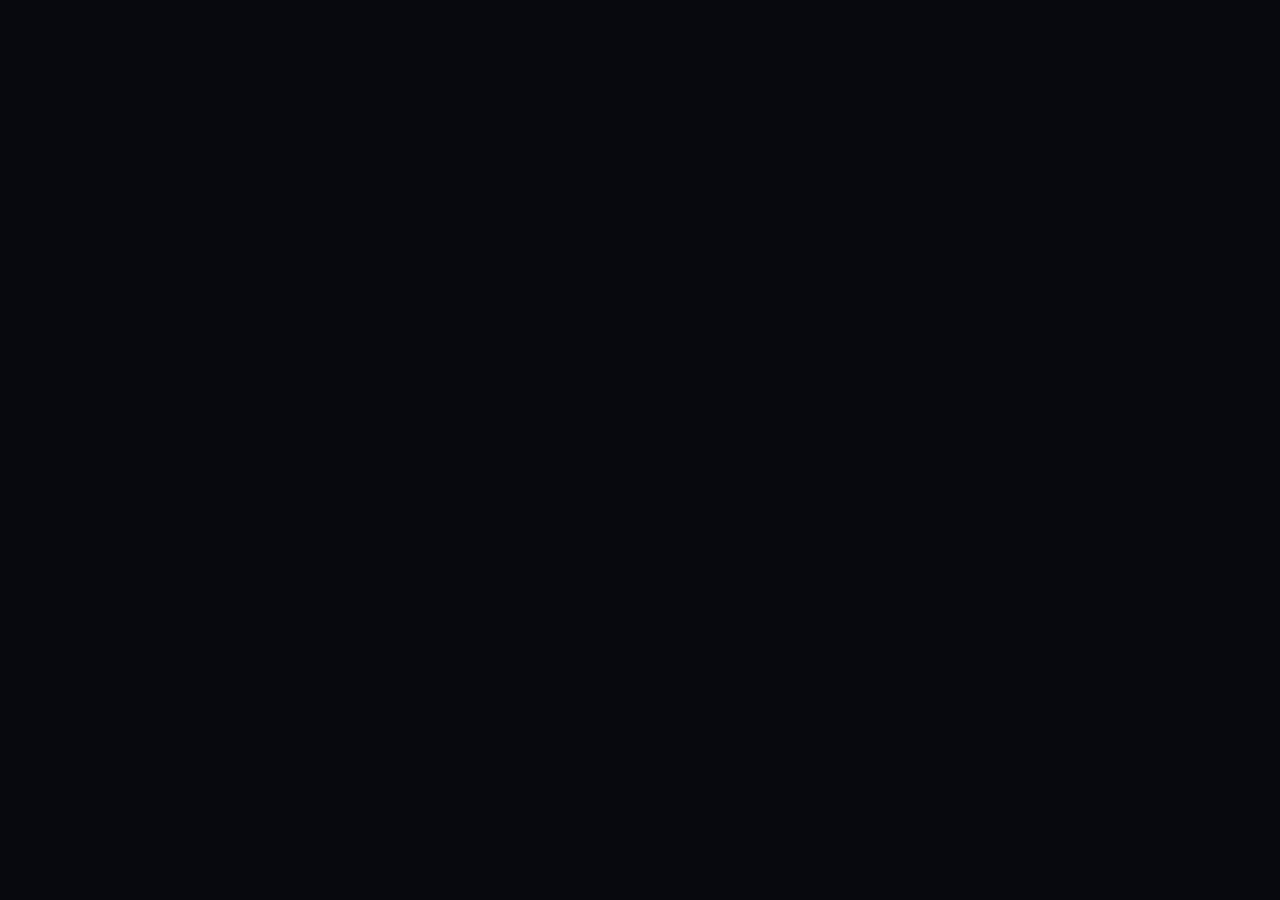
==== commit a0ac6fee: "Add no-cache meta headers to prevent WebView stale content R1's WebView aggressively caches HTML bey" ====
--- a/public/index.html
+++ b/public/index.html
@@ -3,6 +3,9 @@
 <head>
   <meta charset="UTF-8">
   <meta name="viewport" content="width=240, initial-scale=1.0, user-scalable=no">
+  <meta http-equiv="Cache-Control" content="no-cache, no-store, must-revalidate">
+  <meta http-equiv="Pragma" content="no-cache">
+  <meta http-equiv="Expires" content="0">
   <title>r1-phonics</title>
   <link rel="stylesheet" href="styles.css">
 </head>
--- a/public/styles.css
+++ b/public/styles.css
@@ -1,9 +1,14 @@
 :root {
-  --bg: #faf7f2;
-  --fg: #1a1a1a;
-  --muted: #6a6a6a;
-  --accent: #2f6fa3;
-  --warm: #b2523a;
+  --bg: #08080f;
+  --fg: #d8d8e4;
+  --muted: #505068;
+  --accent: #00e8ff;
+  --warm: #ff2d6b;
+  --ok: #00ff88;
+  --glow-accent: rgba(0, 232, 255, 0.3);
+  --glow-warm: rgba(255, 45, 107, 0.3);
+  --glow-ok: rgba(0, 255, 136, 0.3);
+  --mono: ui-monospace, "SF Mono", "Cascadia Code", Menlo, monospace;
 }
 
 * { box-sizing: border-box; margin: 0; padding: 0; }
@@ -14,9 +19,9 @@
   overflow: hidden;
   background: var(--bg);
   color: var(--fg);
-  font-family: -apple-system, system-ui, sans-serif;
-  font-size: 14px;
-  line-height: 1.25;
+  font-family: var(--mono);
+  font-size: 13px;
+  line-height: 1.3;
   user-select: none;
   -webkit-user-select: none;
   -webkit-touch-callout: none;
@@ -36,17 +41,20 @@
   display: flex;
   flex-direction: column;
   align-items: center;
-  gap: 14px;
+  gap: 16px;
 }
 .opening-glyph {
-  font-size: 80px;
+  font-size: 48px;
   color: var(--accent);
+  text-shadow: 0 0 24px var(--glow-accent);
   line-height: 1;
+  letter-spacing: 0.1em;
 }
 .opening-hint {
   color: var(--muted);
-  font-size: 13px;
-  letter-spacing: 0.02em;
+  font-size: 11px;
+  letter-spacing: 0.15em;
+  text-transform: uppercase;
 }
 
 /* ----- Introduce ----- */
@@ -58,11 +66,12 @@
   height: 100%;
 }
 .letter-big {
-  font-family: -apple-system, "SF Pro Display", system-ui, sans-serif;
+  font-family: var(--mono);
   font-weight: 700;
   font-size: 180px;
   line-height: 1;
-  color: var(--fg);
+  color: var(--accent);
+  text-shadow: 0 0 40px var(--glow-accent), 0 0 80px rgba(0, 232, 255, 0.15);
   text-align: center;
 }
 
@@ -82,19 +91,20 @@
 .choice {
   width: 96px;
   height: 128px;
-  font-family: inherit;
+  font-family: var(--mono);
   font-weight: 700;
-  font-size: 96px;
+  font-size: 88px;
   line-height: 1;
   color: var(--fg);
   background: transparent;
-  border: 2px solid transparent;
-  border-radius: 12px;
+  border: 1px solid var(--muted);
+  border-radius: 6px;
   cursor: pointer;
 }
 .choice:active {
+  color: var(--accent);
   border-color: var(--accent);
-  background: rgba(47, 111, 163, 0.08);
+  box-shadow: 0 0 12px var(--glow-accent), inset 0 0 12px rgba(0, 232, 255, 0.08);
 }
 
 /* ----- Setup wizard ----- */
@@ -105,37 +115,57 @@
   justify-content: center;
   width: 100%;
   height: 100%;
-  gap: 8px;
+  gap: 6px;
   padding: 12px 16px;
 }
 .setup-progress {
-  font-size: 11px;
+  font-size: 10px;
   color: var(--muted);
-  letter-spacing: 0.05em;
+  letter-spacing: 0.1em;
   position: absolute;
   top: 8px;
   right: 10px;
 }
 .setup-big {
-  font-family: -apple-system, "SF Pro Display", system-ui, sans-serif;
+  font-family: var(--mono);
   font-weight: 700;
-  font-size: 120px;
+  font-size: 100px;
   line-height: 1;
+  color: var(--accent);
+  text-shadow: 0 0 30px var(--glow-accent);
+}
+.setup-say {
+  font-size: 15px;
   color: var(--fg);
+  margin-top: 4px;
 }
-.setup-hint {
-  font-size: 13px;
+.setup-say em {
+  font-style: normal;
+  color: var(--accent);
+  font-weight: 600;
+}
+.setup-context {
+  font-size: 11px;
   color: var(--muted);
   text-align: center;
   max-width: 200px;
 }
 .setup-state {
-  font-size: 12px;
+  font-size: 11px;
   color: var(--muted);
-  margin-top: 6px;
+  margin-top: 8px;
+  letter-spacing: 0.05em;
 }
-.setup-state.recording { color: var(--warm); font-weight: 600; }
-.setup-state.ok { color: #2d7a3d; font-weight: 600; }
+.setup-state.recording {
+  color: var(--warm);
+  text-shadow: 0 0 8px var(--glow-warm);
+  font-weight: 600;
+}
+.setup-state.ok {
+  color: var(--ok);
+  text-shadow: 0 0 8px var(--glow-ok);
+  font-weight: 600;
+}
 .setup-state.error { color: var(--warm); }
 
 /* ----- Closing ----- */
@@ -145,7 +175,9 @@
   justify-content: center;
 }
 .closing-glyph {
-  font-size: 96px;
-  color: var(--warm);
+  font-size: 48px;
+  color: var(--ok);
+  text-shadow: 0 0 24px var(--glow-ok);
   line-height: 1;
+  letter-spacing: 0.1em;
 }
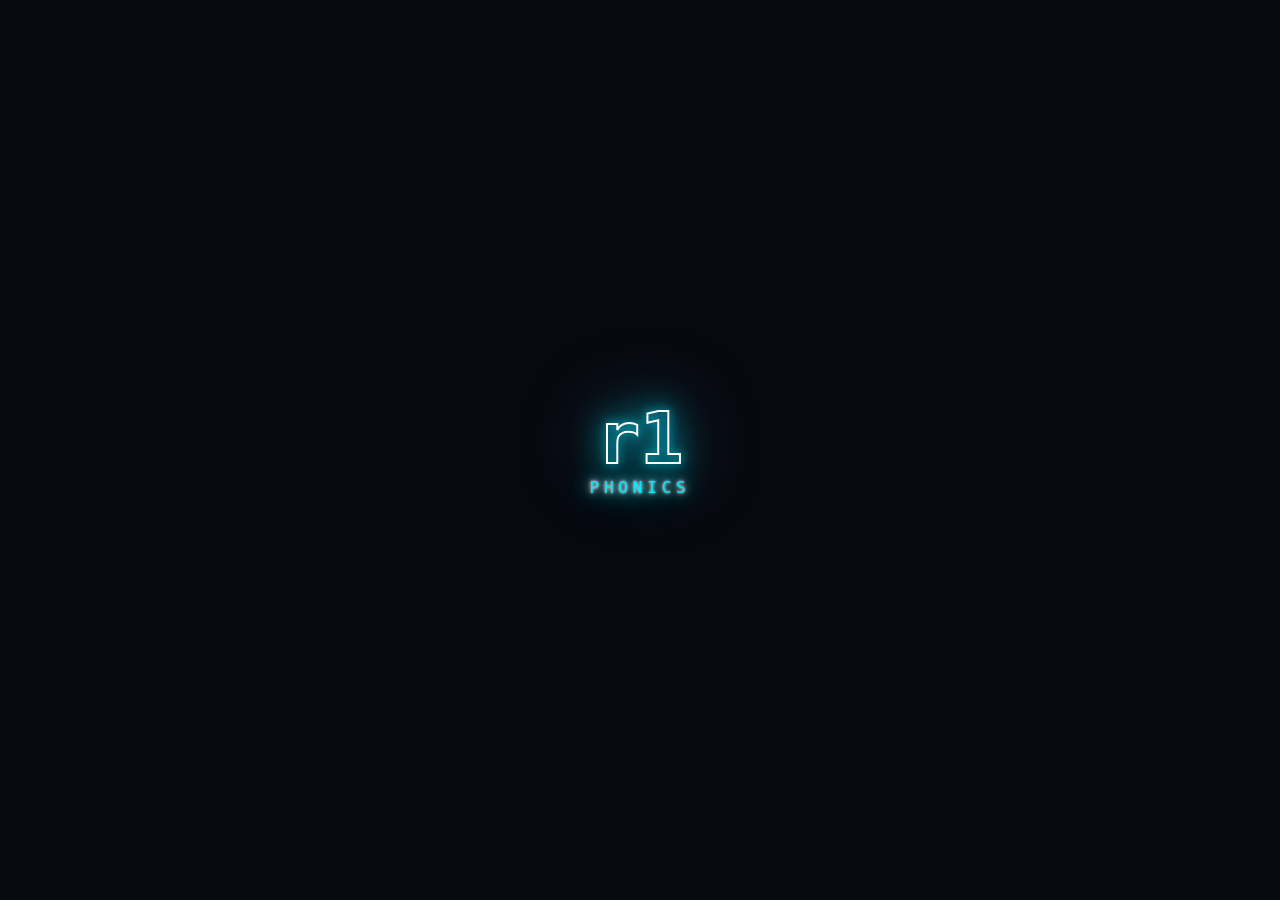
==== commit e5ebebaa: "Fix hollow neon via drop-shadow; add splash screen Hollow letters:   text-shadow radiates from the f" ====
--- a/public/index.html
+++ b/public/index.html
@@ -10,7 +10,12 @@
   <link rel="stylesheet" href="styles.css">
 </head>
 <body>
-  <div id="scene"></div>
+  <div id="scene">
+    <div class="splash">
+      <div class="splash-title">r1</div>
+      <div class="splash-sub">phonics</div>
+    </div>
+  </div>
 
   <script src="src/storage.js"></script>
   <script src="src/hardware.js"></script>
--- a/public/styles.css
+++ b/public/styles.css
@@ -5,10 +5,25 @@
   --accent: #00e8ff;
   --warm: #ff2d6b;
   --ok: #00ff88;
-  --glow-accent: rgba(0, 232, 255, 0.3);
-  --glow-warm: rgba(255, 45, 107, 0.3);
-  --glow-ok: rgba(0, 255, 136, 0.3);
   --mono: ui-monospace, "SF Mono", "Cascadia Code", Menlo, monospace;
+
+  --neon-text-cyan:
+    0 0 3px #fff,
+    0 0 8px #fff,
+    0 0 20px #00e8ff,
+    0 0 40px #00e8ff;
+
+  --neon-text-pink:
+    0 0 3px #fff,
+    0 0 8px #fff,
+    0 0 20px #ff2d6b,
+    0 0 40px #ff2d6b;
+
+  --neon-text-green:
+    0 0 3px #fff,
+    0 0 8px #fff,
+    0 0 20px #00ff88,
+    0 0 40px #00ff88;
 }
 
 * { box-sizing: border-box; margin: 0; padding: 0; }
@@ -36,6 +51,35 @@
   justify-content: center;
 }
 
+/* ----- Splash ----- */
+.splash {
+  display: flex;
+  flex-direction: column;
+  align-items: center;
+  gap: 4px;
+}
+.splash-title {
+  font-family: var(--mono);
+  font-weight: 700;
+  font-size: 72px;
+  line-height: 1;
+  color: transparent;
+  -webkit-text-stroke: 2px #fff;
+  text-shadow: none;
+  filter:
+    drop-shadow(0 0 5px #00e8ff)
+    drop-shadow(0 0 15px #00e8ff)
+    drop-shadow(0 0 35px rgba(0, 232, 255, 0.5));
+}
+.splash-sub {
+  font-family: var(--mono);
+  font-size: 16px;
+  color: var(--accent);
+  text-shadow: var(--neon-text-cyan);
+  letter-spacing: 0.3em;
+  text-transform: uppercase;
+}
+
 /* ----- Opening ----- */
 .opening {
   display: flex;
@@ -45,16 +89,22 @@
 }
 .opening-glyph {
   font-size: 48px;
+  color: transparent;
+  -webkit-text-stroke: 1.5px #fff;
+  text-shadow: none;
+  filter:
+    drop-shadow(0 0 4px #00e8ff)
+    drop-shadow(0 0 12px #00e8ff)
+    drop-shadow(0 0 28px rgba(0, 232, 255, 0.5));
+  line-height: 1;
+  letter-spacing: 0.1em;
+}
+.opening-hint {
   color: var(--accent);
-  text-shadow: 0 0 24px var(--glow-accent);
-  line-height: 1;
-  letter-spacing: 0.1em;
-}
-.opening-hint {
-  color: var(--muted);
   font-size: 11px;
   letter-spacing: 0.15em;
   text-transform: uppercase;
+  text-shadow: var(--neon-text-cyan);
 }
 
 /* ----- Introduce ----- */
@@ -70,8 +120,13 @@
   font-weight: 700;
   font-size: 180px;
   line-height: 1;
-  color: var(--accent);
-  text-shadow: 0 0 40px var(--glow-accent), 0 0 80px rgba(0, 232, 255, 0.15);
+  color: transparent;
+  -webkit-text-stroke: 2.5px #fff;
+  text-shadow: none;
+  filter:
+    drop-shadow(0 0 5px #00e8ff)
+    drop-shadow(0 0 15px #00e8ff)
+    drop-shadow(0 0 35px rgba(0, 232, 255, 0.5));
   text-align: center;
 }
 
@@ -95,16 +150,25 @@
   font-weight: 700;
   font-size: 88px;
   line-height: 1;
-  color: var(--fg);
+  color: transparent;
+  -webkit-text-stroke: 1.5px var(--fg);
+  text-shadow: none;
+  filter:
+    drop-shadow(0 0 3px rgba(0, 232, 255, 0.4))
+    drop-shadow(0 0 10px rgba(0, 232, 255, 0.2));
   background: transparent;
-  border: 1px solid var(--muted);
+  border: 1px solid rgba(0, 232, 255, 0.2);
   border-radius: 6px;
   cursor: pointer;
 }
 .choice:active {
-  color: var(--accent);
+  -webkit-text-stroke-color: #fff;
   border-color: var(--accent);
-  box-shadow: 0 0 12px var(--glow-accent), inset 0 0 12px rgba(0, 232, 255, 0.08);
+  box-shadow: 0 0 15px rgba(0, 232, 255, 0.4), 0 0 30px rgba(0, 232, 255, 0.2), inset 0 0 15px rgba(0, 232, 255, 0.06);
+  filter:
+    drop-shadow(0 0 5px #00e8ff)
+    drop-shadow(0 0 15px #00e8ff)
+    drop-shadow(0 0 30px rgba(0, 232, 255, 0.4));
 }
 
 /* ----- Setup wizard ----- */
@@ -131,8 +195,13 @@
   font-weight: 700;
   font-size: 100px;
   line-height: 1;
-  color: var(--accent);
-  text-shadow: 0 0 30px var(--glow-accent);
+  color: transparent;
+  -webkit-text-stroke: 2px #fff;
+  text-shadow: none;
+  filter:
+    drop-shadow(0 0 4px #00e8ff)
+    drop-shadow(0 0 12px #00e8ff)
+    drop-shadow(0 0 28px rgba(0, 232, 255, 0.5));
 }
 .setup-say {
   font-size: 15px;
@@ -143,6 +212,7 @@
   font-style: normal;
   color: var(--accent);
   font-weight: 600;
+  text-shadow: var(--neon-text-cyan);
 }
 .setup-context {
   font-size: 11px;
@@ -158,15 +228,18 @@
 }
 .setup-state.recording {
   color: var(--warm);
-  text-shadow: 0 0 8px var(--glow-warm);
+  text-shadow: var(--neon-text-pink);
   font-weight: 600;
 }
 .setup-state.ok {
   color: var(--ok);
-  text-shadow: 0 0 8px var(--glow-ok);
+  text-shadow: var(--neon-text-green);
   font-weight: 600;
 }
-.setup-state.error { color: var(--warm); }
+.setup-state.error {
+  color: var(--warm);
+  text-shadow: 0 0 8px rgba(255, 45, 107, 0.4);
+}
 
 /* ----- Closing ----- */
 .closing {
@@ -176,8 +249,13 @@
 }
 .closing-glyph {
   font-size: 48px;
-  color: var(--ok);
-  text-shadow: 0 0 24px var(--glow-ok);
+  color: transparent;
+  -webkit-text-stroke: 1.5px #fff;
+  text-shadow: none;
+  filter:
+    drop-shadow(0 0 4px #00ff88)
+    drop-shadow(0 0 12px #00ff88)
+    drop-shadow(0 0 28px rgba(0, 255, 136, 0.5));
   line-height: 1;
   letter-spacing: 0.1em;
 }
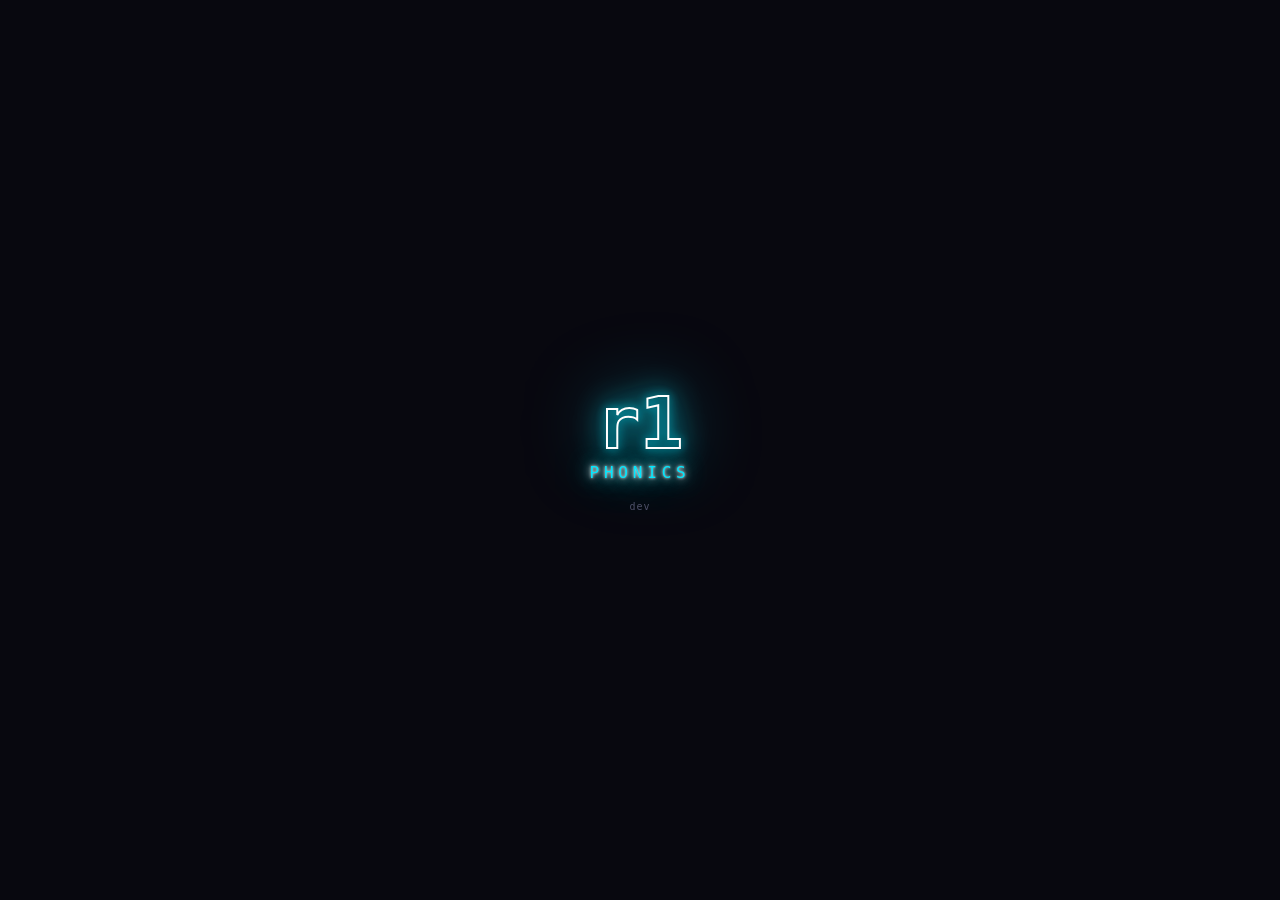
==== commit 9491ecdf: "Version tag on splash; baked in at deploy by GH Actions - GH Actions workflow writes public/version." ====
--- a/public/index.html
+++ b/public/index.html
@@ -14,9 +14,14 @@
     <div class="splash">
       <div class="splash-title">r1</div>
       <div class="splash-sub">phonics</div>
+      <div class="splash-version" id="splash-version"></div>
     </div>
   </div>
 
+  <script src="version.js"></script>
+  <script>
+    document.getElementById('splash-version').textContent = window.R1PhonicsVersion || 'dev';
+  </script>
   <script src="src/storage.js"></script>
   <script src="src/hardware.js"></script>
   <script src="src/audio.js"></script>
--- a/public/styles.css
+++ b/public/styles.css
@@ -79,6 +79,13 @@
   letter-spacing: 0.3em;
   text-transform: uppercase;
 }
+.splash-version {
+  margin-top: 12px;
+  font-family: var(--mono);
+  font-size: 10px;
+  color: var(--muted);
+  letter-spacing: 0.1em;
+}
 
 /* ----- Opening ----- */
 .opening {
@@ -160,15 +167,40 @@
   border: 1px solid rgba(0, 232, 255, 0.2);
   border-radius: 6px;
   cursor: pointer;
+  transition: filter 140ms ease, border-color 140ms ease, box-shadow 140ms ease, background 140ms ease;
 }
 .choice:active {
   -webkit-text-stroke-color: #fff;
   border-color: var(--accent);
-  box-shadow: 0 0 15px rgba(0, 232, 255, 0.4), 0 0 30px rgba(0, 232, 255, 0.2), inset 0 0 15px rgba(0, 232, 255, 0.06);
+  background: rgba(0, 232, 255, 0.08);
+  box-shadow: 0 0 18px rgba(0, 232, 255, 0.5), 0 0 40px rgba(0, 232, 255, 0.25), inset 0 0 20px rgba(0, 232, 255, 0.1);
   filter:
     drop-shadow(0 0 5px #00e8ff)
     drop-shadow(0 0 15px #00e8ff)
     drop-shadow(0 0 30px rgba(0, 232, 255, 0.4));
+}
+.choice.selected-correct {
+  -webkit-text-stroke-color: var(--ok);
+  border-color: var(--ok);
+  background: rgba(0, 255, 136, 0.08);
+  box-shadow: 0 0 20px rgba(0, 255, 136, 0.55), 0 0 45px rgba(0, 255, 136, 0.3), inset 0 0 25px rgba(0, 255, 136, 0.12);
+  filter:
+    drop-shadow(0 0 5px #00ff88)
+    drop-shadow(0 0 15px #00ff88)
+    drop-shadow(0 0 35px rgba(0, 255, 136, 0.5));
+}
+.choice.selected-wrong {
+  -webkit-text-stroke-color: var(--warm);
+  border-color: var(--warm);
+  background: rgba(255, 45, 107, 0.06);
+  box-shadow: 0 0 20px rgba(255, 45, 107, 0.45), 0 0 45px rgba(255, 45, 107, 0.25), inset 0 0 25px rgba(255, 45, 107, 0.1);
+  filter:
+    drop-shadow(0 0 5px #ff2d6b)
+    drop-shadow(0 0 15px #ff2d6b)
+    drop-shadow(0 0 30px rgba(255, 45, 107, 0.4));
+}
+.choice[disabled] {
+  cursor: default;
 }
 
 /* ----- Setup wizard ----- */
